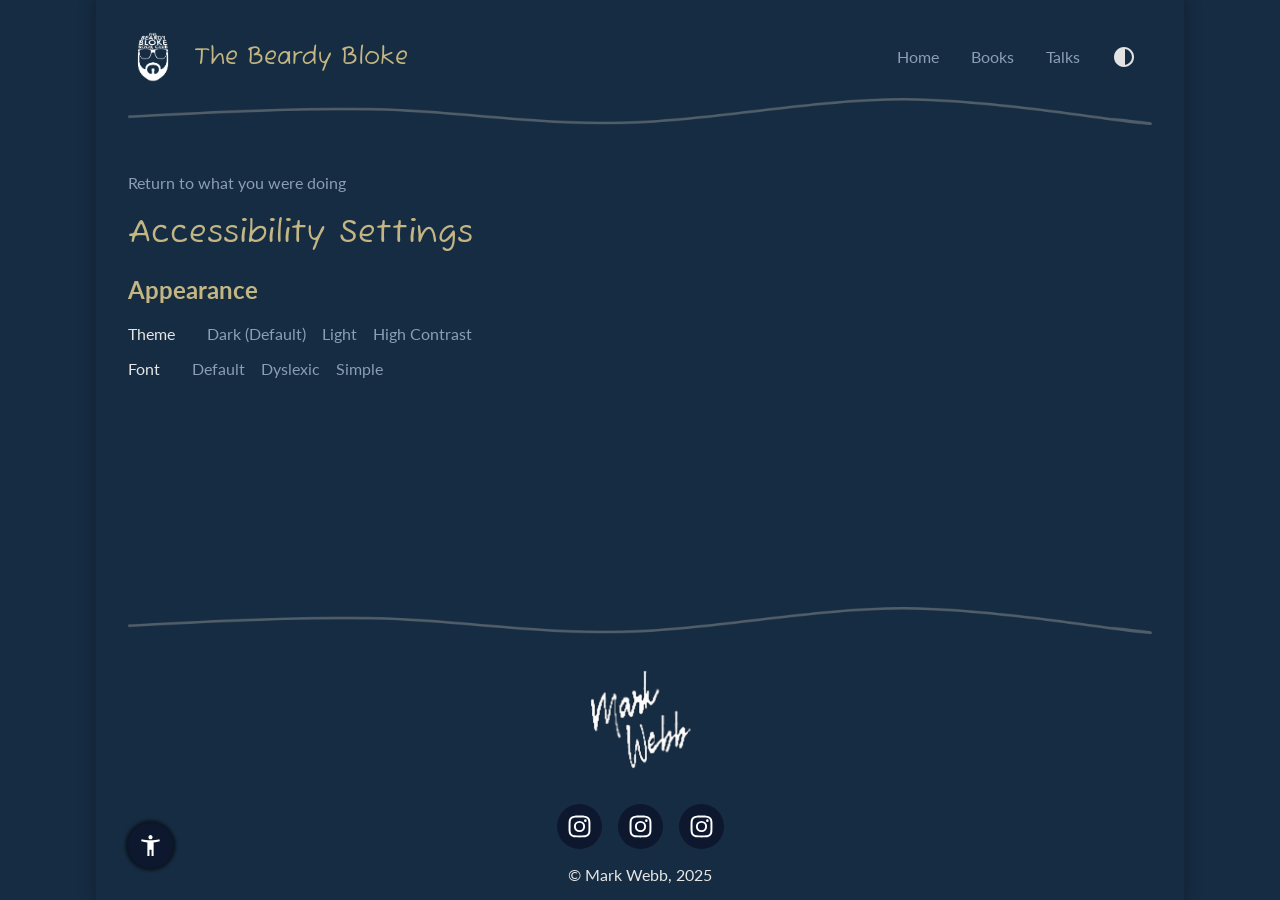
==== access.html @ a350801c "a" ====
<!DOCTYPE html>
<html lang="en">
<head>
    <title>Accessibility</title>

    <script src="scripts/include.js" data-inc="head.html"></script>
    <script defer src="scripts/settings.js"></script>
    <script defer src="scripts/theme-switcher.js"></script>
    <script defer src="scripts/font-switcher.js"></script>

    
    <script defer src="scripts/accessibility.js"></script>
</head>
<body>
    <div id="loading" style="font-family: Verdana;" hide>
        <p style="opacity: 0;">loading...</p>
    </div>

    <script src="scripts/loading.js"></script>
    
    <div class="page-container">
        <!-- Page Content -->
        <div class="body" style="opacity: 0;">
            <a id="access-button" href="access.html">
                <img src="images/icons/access.svg"></img>
            </a>

            <script src="scripts/include.js" data-inc="header.html"></script>

            <img class="hr" src="images/hr.png"></img>

            <main>
                <script>
                    document.write('<a href="' + document.referrer + '">Return to what you were doing</a>');
                </script>

                <h1>Accessibility Settings</h1>
                <h2>Appearance</h2>
                <div class="link-list">
                    <ul id="theme-list">
                        <li><p>Theme</p></li>
                    </ul>
                </div>

                <div class="link-list">
                    <ul id="font-list">
                        <li><p>Font</p></li>
                    </ul>
                </div>
                
                
            </main>

            <script src="scripts/include.js" data-inc="footer.html"></script>
        </div>
    </div>

</body>
<script>
</script>
</html>
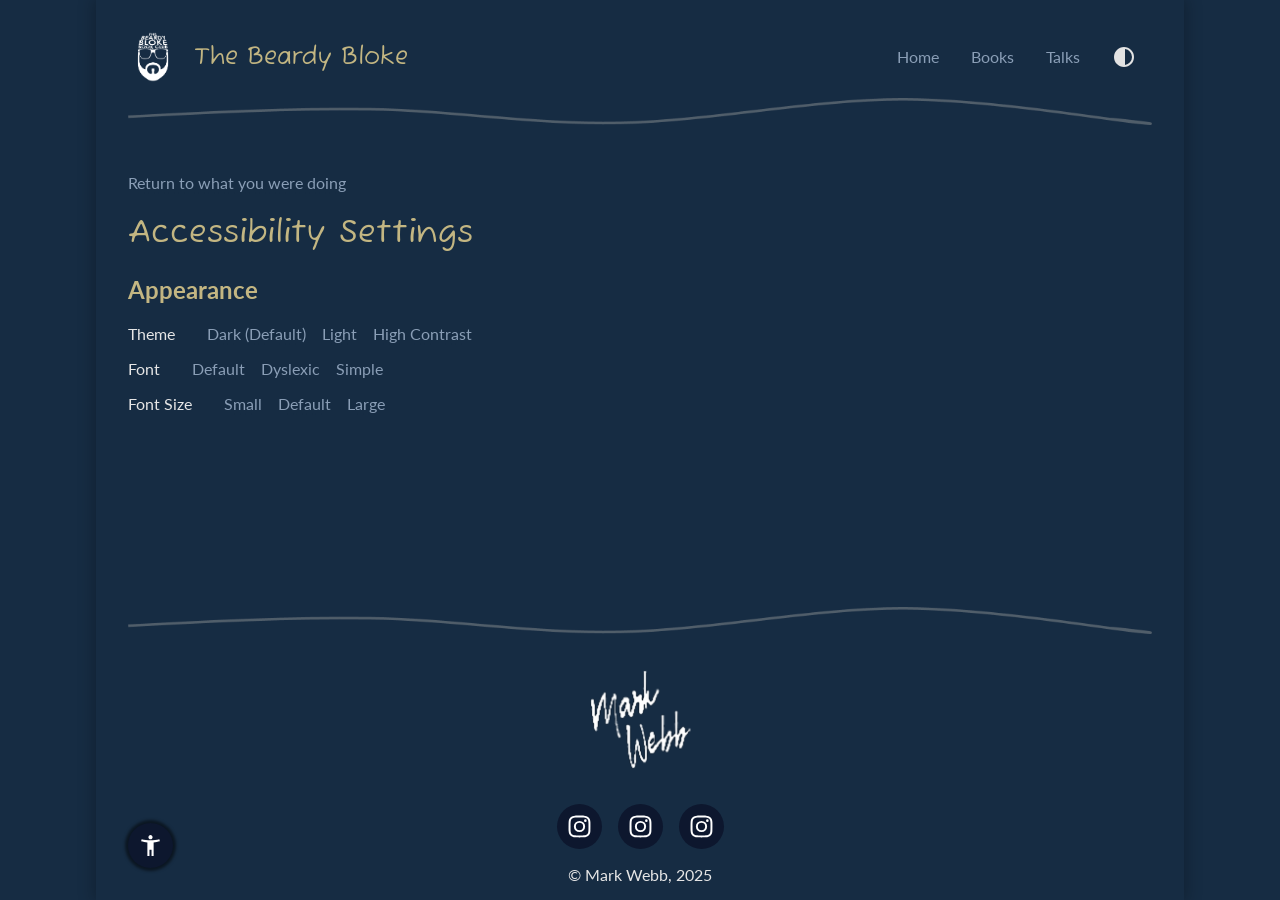
==== commit 6637f513: "added font size switch" ====
--- a/access.html
+++ b/access.html
@@ -7,6 +7,7 @@
     <script defer src="scripts/settings.js"></script>
     <script defer src="scripts/theme-switcher.js"></script>
     <script defer src="scripts/font-switcher.js"></script>
+    <script defer src="scripts/size-switcher.js"></script>
 
     
     <script defer src="scripts/accessibility.js"></script>
@@ -48,6 +49,11 @@
                     </ul>
                 </div>
                 
+                <div class="link-list">
+                    <ul id="size-list">
+                        <li><p>Font Size</p></li>
+                    </ul>
+                </div>
                 
             </main>
 
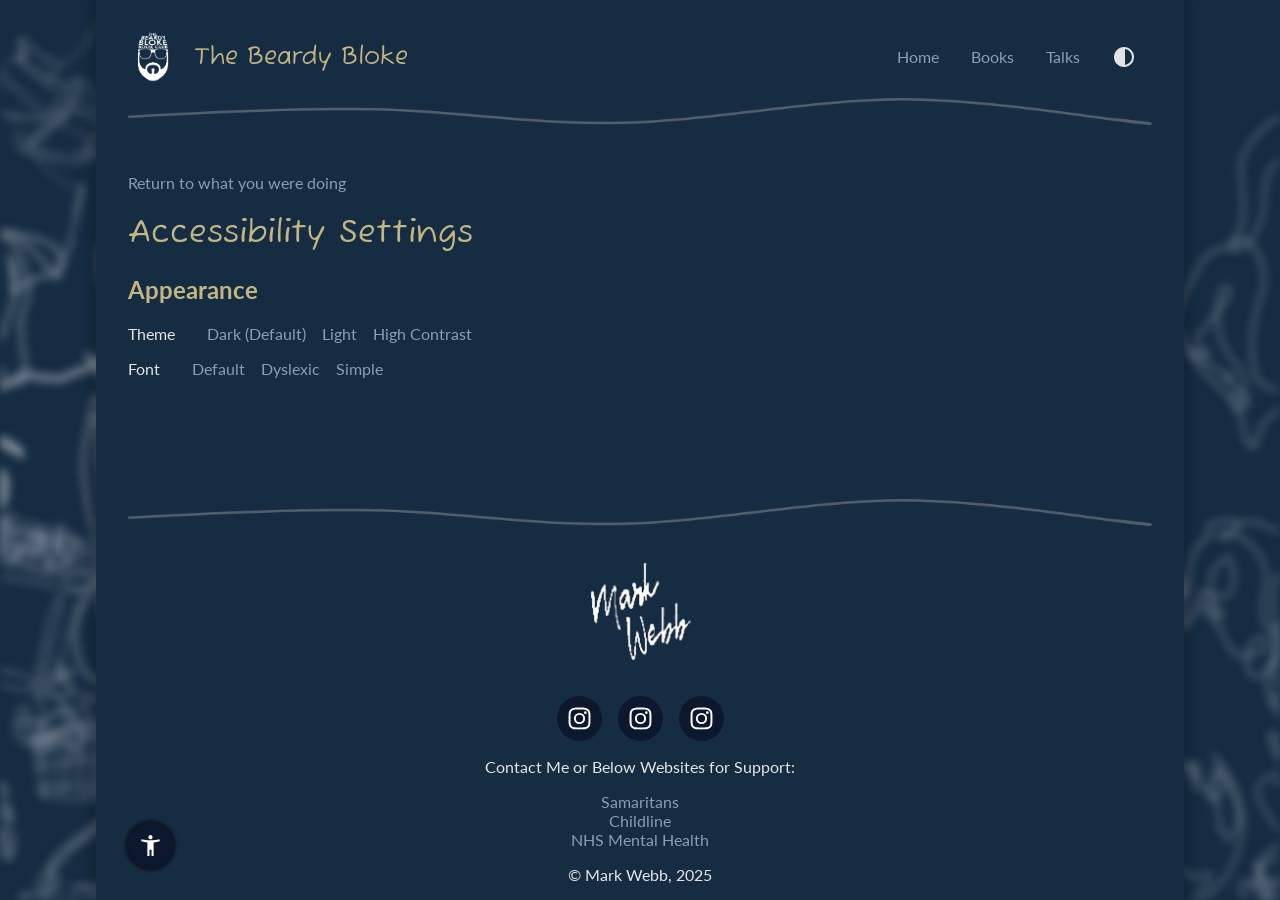
==== commit 5af98669: "Work 12/12 PM" ====
--- a/access.html
+++ b/access.html
@@ -7,7 +7,6 @@
     <script defer src="scripts/settings.js"></script>
     <script defer src="scripts/theme-switcher.js"></script>
     <script defer src="scripts/font-switcher.js"></script>
-    <script defer src="scripts/size-switcher.js"></script>
 
     
     <script defer src="scripts/accessibility.js"></script>
@@ -20,6 +19,7 @@
     <script src="scripts/loading.js"></script>
     
     <div class="page-container">
+        <img class="background" src="images/content/background.png"></img>
         <!-- Page Content -->
         <div class="body" style="opacity: 0;">
             <a id="access-button" href="access.html">
@@ -49,11 +49,6 @@
                     </ul>
                 </div>
                 
-                <div class="link-list">
-                    <ul id="size-list">
-                        <li><p>Font Size</p></li>
-                    </ul>
-                </div>
                 
             </main>
 
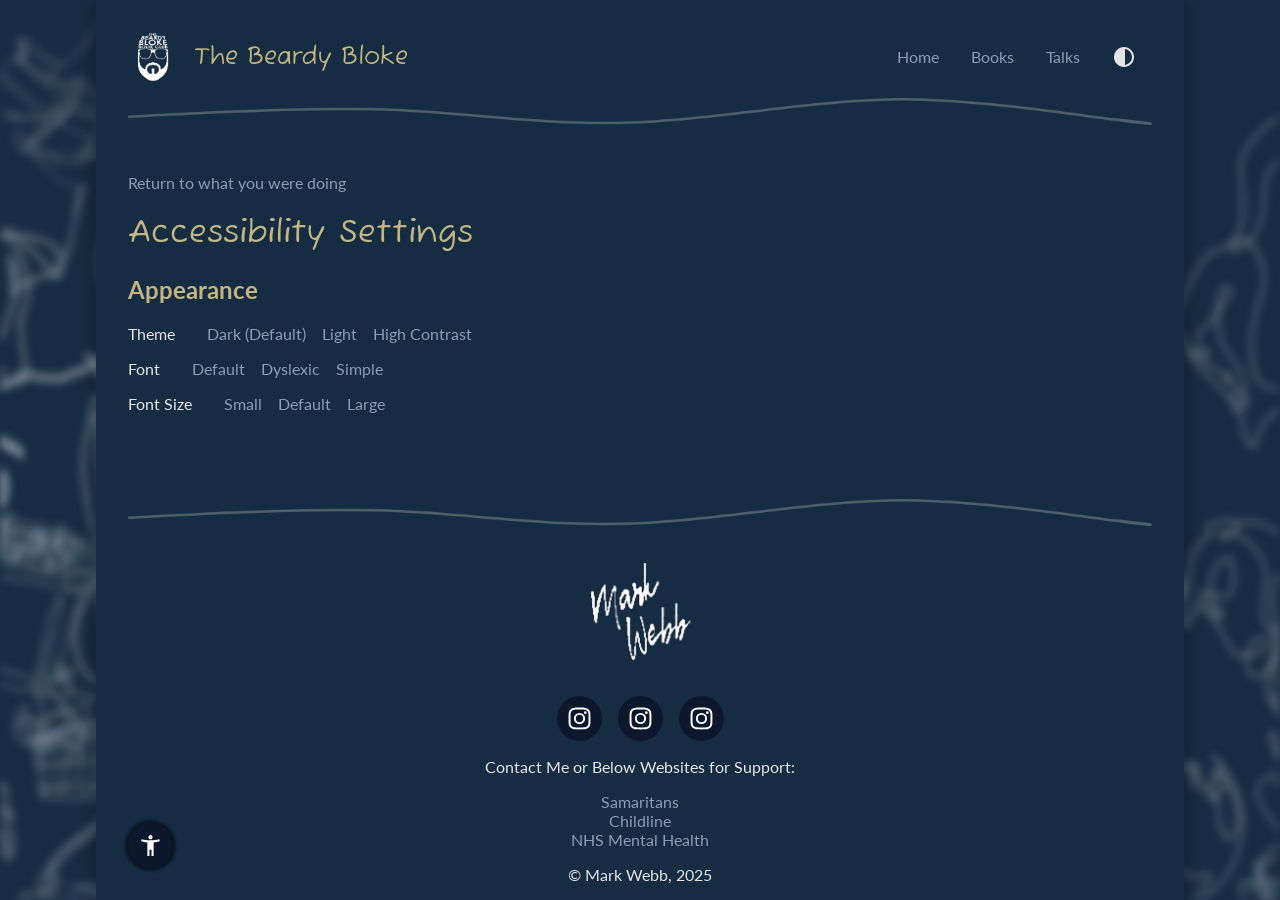
==== commit 753a19c1: "Merge branch 'main' of https://github.com/The-Beardy-Bloke-Group-1/website" ====
--- a/access.html
+++ b/access.html
@@ -7,6 +7,7 @@
     <script defer src="scripts/settings.js"></script>
     <script defer src="scripts/theme-switcher.js"></script>
     <script defer src="scripts/font-switcher.js"></script>
+    <script defer src="scripts/size-switcher.js"></script>
 
     
     <script defer src="scripts/accessibility.js"></script>
@@ -49,6 +50,11 @@
                     </ul>
                 </div>
                 
+                <div class="link-list">
+                    <ul id="size-list">
+                        <li><p>Font Size</p></li>
+                    </ul>
+                </div>
                 
             </main>
 
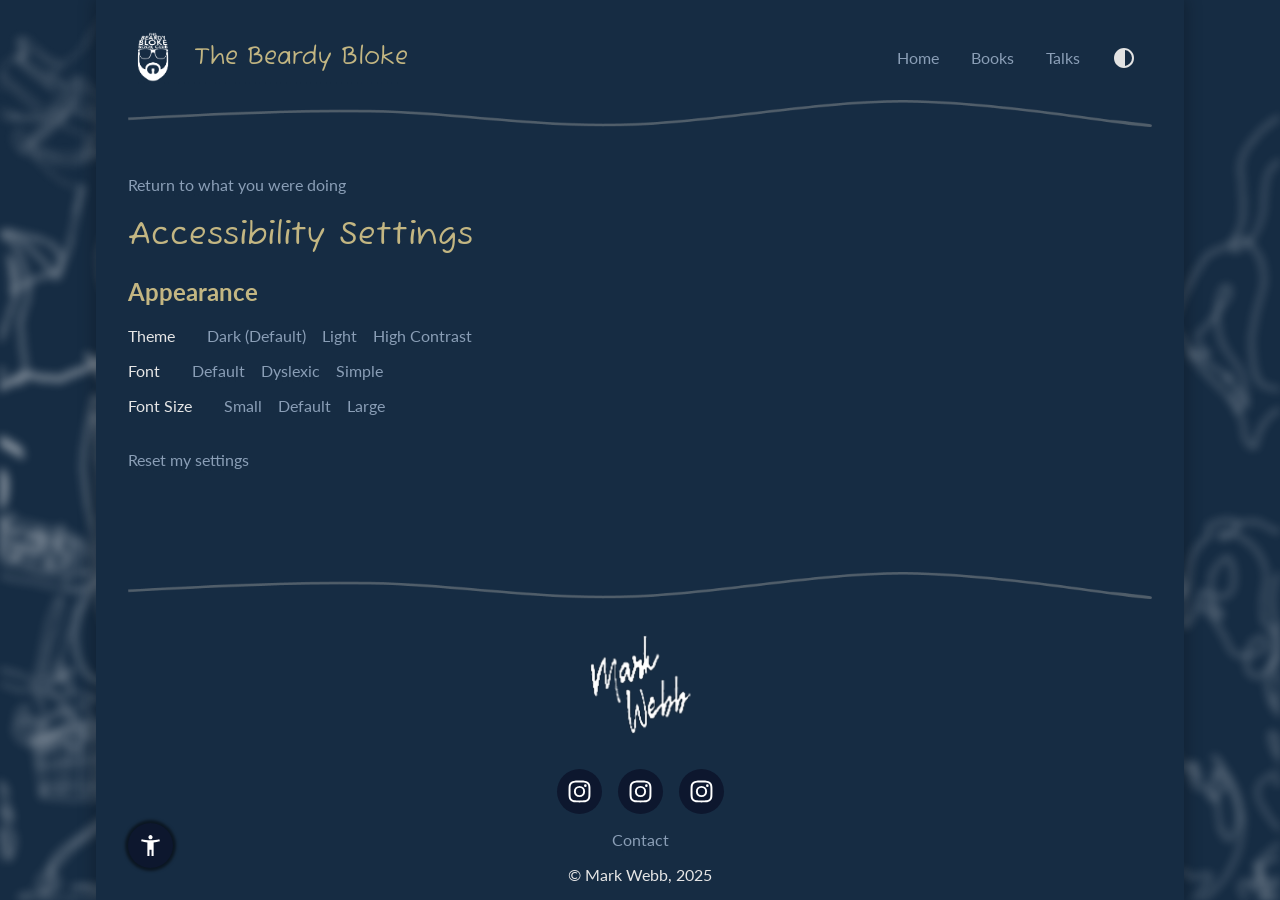
==== commit 009defb7: "Work 15/12 PM" ====
--- a/access.html
+++ b/access.html
@@ -55,6 +55,9 @@
                         <li><p>Font Size</p></li>
                     </ul>
                 </div>
+
+                <br>
+                <a id="reset">Reset my settings</a>
                 
             </main>
 
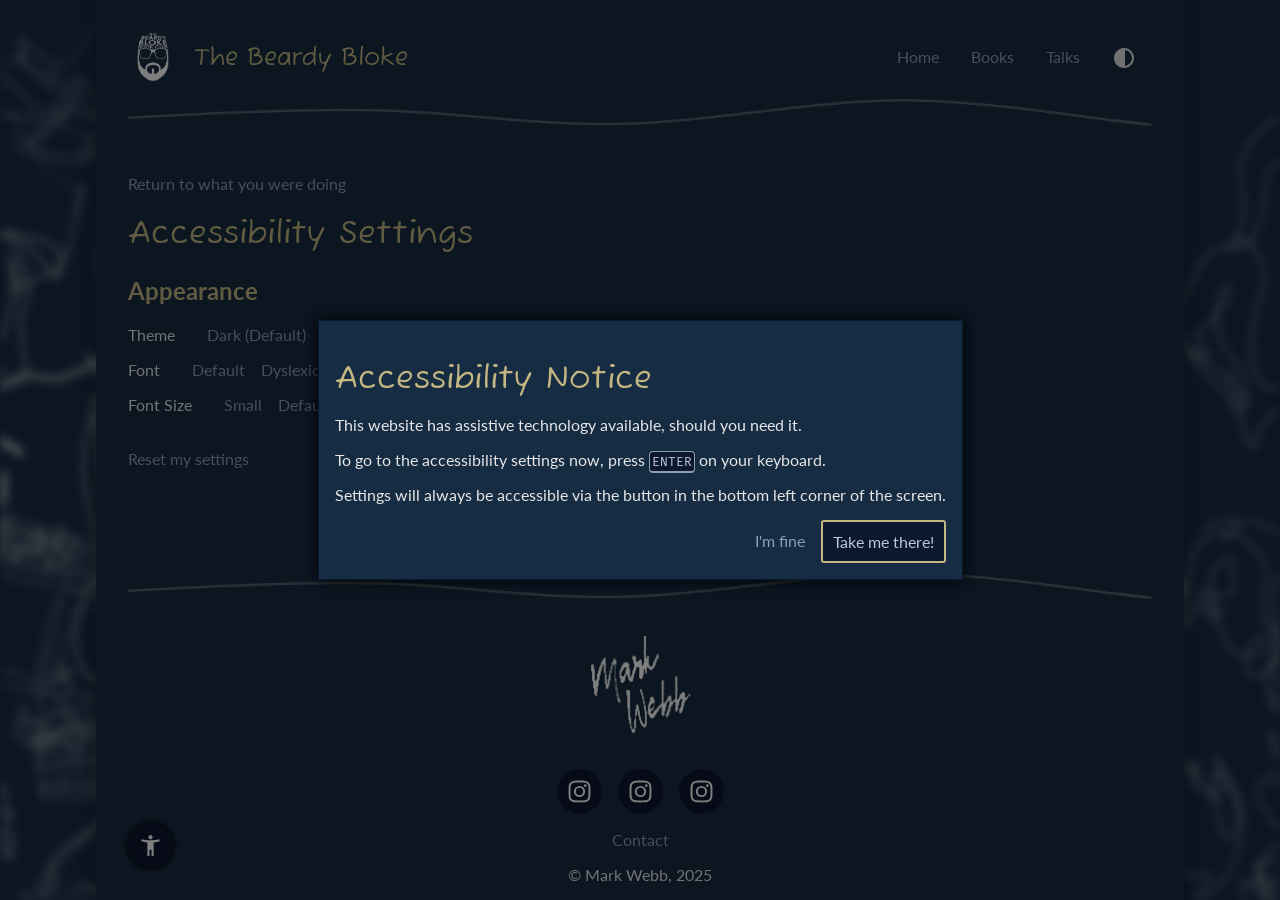
==== commit 42195fcd: "Optimise image files, clean up pages" ====
--- a/access.html
+++ b/access.html
@@ -8,10 +8,11 @@
     <script defer src="scripts/theme-switcher.js"></script>
     <script defer src="scripts/font-switcher.js"></script>
     <script defer src="scripts/size-switcher.js"></script>
+    <script defer src="scripts/access-notice.js"></script>
 
-    
     <script defer src="scripts/accessibility.js"></script>
 </head>
+
 <body>
     <div id="loading" style="font-family: Verdana;" hide>
         <p style="opacity: 0;">loading...</p>
@@ -21,6 +22,7 @@
     
     <div class="page-container">
         <img class="background" src="images/content/background.png"></img>
+
         <!-- Page Content -->
         <div class="body" style="opacity: 0;">
             <a id="access-button" href="access.html">
@@ -28,9 +30,11 @@
             </a>
 
             <script src="scripts/include.js" data-inc="header.html"></script>
+            <script src="scripts/include.js" data-inc="elements/access_dialog.html"></script>
 
             <img class="hr" src="images/hr.png"></img>
 
+            <!-- Body -->
             <main>
                 <script>
                     document.write('<a href="' + document.referrer + '">Return to what you were doing</a>');
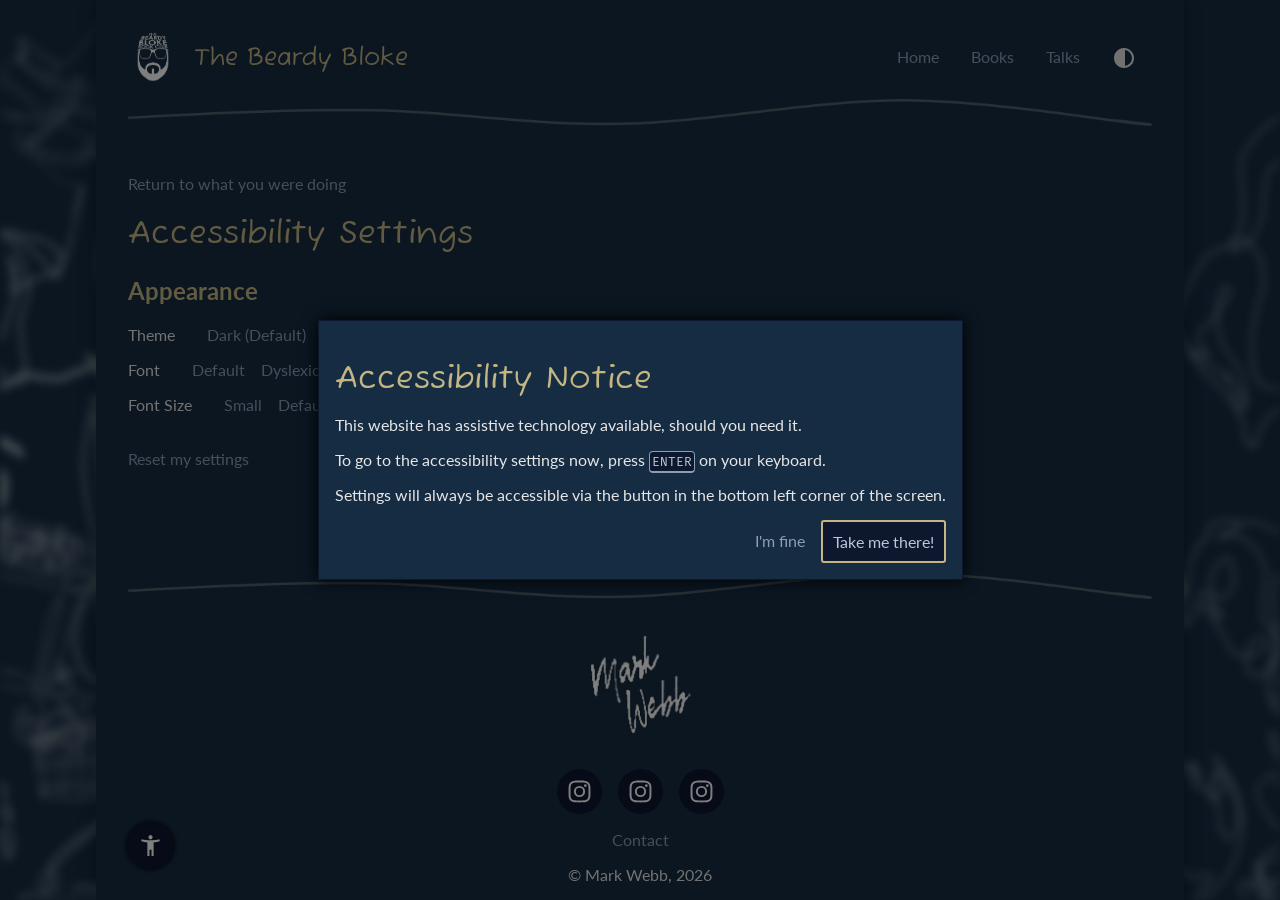
==== commit e2a531c0: "Add auto-updating year to the copyright disclaimer" ====
--- a/access.html
+++ b/access.html
@@ -9,6 +9,7 @@
     <script defer src="scripts/font-switcher.js"></script>
     <script defer src="scripts/size-switcher.js"></script>
     <script defer src="scripts/access-notice.js"></script>
+    <script defer src="scripts/init.js"></script>
 
     <script defer src="scripts/accessibility.js"></script>
 </head>
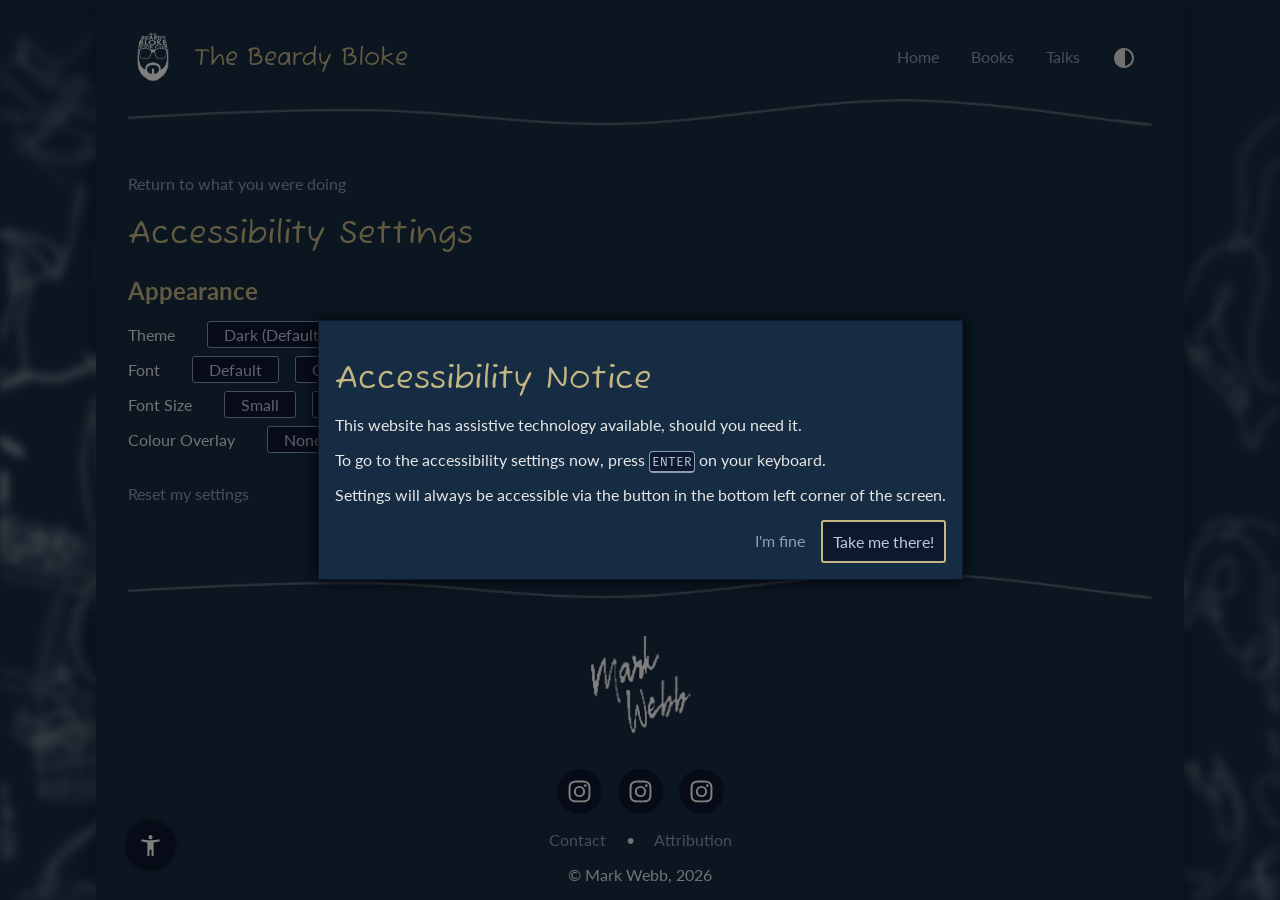
==== commit ac579fe3: "Add colour overlays, change OpenDyslexic font label" ====
--- a/access.html
+++ b/access.html
@@ -8,6 +8,7 @@
     <script defer src="scripts/theme-switcher.js"></script>
     <script defer src="scripts/font-switcher.js"></script>
     <script defer src="scripts/size-switcher.js"></script>
+    <script defer src="scripts/overlay-switcher.js"></script>
     <script defer src="scripts/access-notice.js"></script>
     <script defer src="scripts/init.js"></script>
 
@@ -19,6 +20,7 @@
         <p style="opacity: 0;">loading...</p>
     </div>
 
+    <div id="overlay"></div>
     <script src="scripts/loading.js"></script>
     
     <div class="page-container">
@@ -60,6 +62,12 @@
                         <li><p>Font Size</p></li>
                     </ul>
                 </div>
+                
+                <div class="link-list">
+                    <ul id="overlay-list">
+                        <li><p>Colour Overlay</p></li>
+                    </ul>
+                </div>
 
                 <br>
                 <a id="reset">Reset my settings</a>
